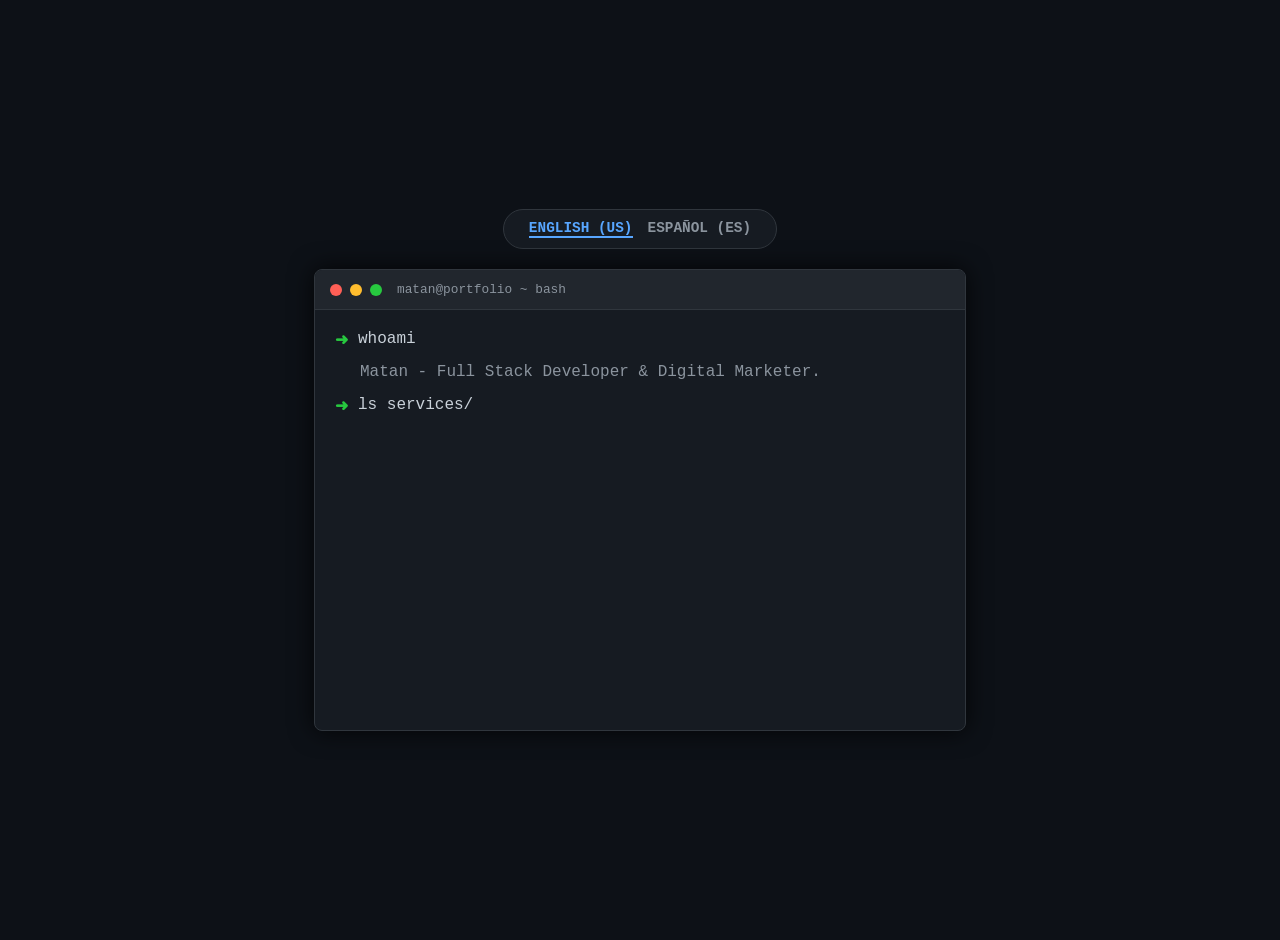
==== index.html @ 0ec5f14c "Update index.html" ====
<!DOCTYPE html>
<html lang="en">
<head>
    <meta charset="UTF-8">
    <meta name="viewport" content="width=device-width, initial-scale=1.0">
    <title>Matan | Dev & Marketing Portfolio</title>
    <style>
        :root {
            --bg: #0d1117;
            --term-bg: #161b22;
            --header: #21262d;
            --text: #c9d1d9;
            --green: #27c93f;
            --blue: #58a6ff;
            --border: #30363d;
        }

        body {
            background-color: var(--bg);
            color: var(--text);
            font-family: 'Courier New', Courier, monospace;
            display: flex;
            flex-direction: column;
            justify-content: center;
            align-items: center;
            min-height: 100vh;
            margin: 0;
            padding: 20px;
        }

        /* Lang Switcher */
        .lang-switcher {
            margin-bottom: 20px;
            display: flex;
            gap: 15px;
            background: var(--term-bg);
            padding: 10px 25px;
            border-radius: 30px;
            border: 1px solid var(--border);
        }
        .lang-btn {
            cursor: pointer;
            font-size: 0.9rem;
            font-weight: bold;
            color: #8b949e;
            transition: 0.2s;
        }
        .lang-btn:hover { color: var(--blue); }
        .lang-btn.active { color: var(--blue); border-bottom: 2px solid var(--blue); }

        /* Terminal Window */
        .terminal-window {
            background-color: var(--term-bg);
            width: 100%;
            max-width: 650px;
            border-radius: 8px;
            box-shadow: 0 0 25px rgba(0,0,0,0.8);
            border: 1px solid var(--border);
            overflow: hidden;
        }
        .terminal-header {
            background-color: var(--header);
            padding: 12px 15px;
            display: flex;
            align-items: center;
            border-bottom: 1px solid var(--border);
        }
        .buttons { display: flex; gap: 8px; }
        .btn { width: 12px; height: 12px; border-radius: 50%; }
        .red { background-color: #ff5f56; }
        .yellow { background-color: #ffbd2e; }
        .green { background-color: #27c93f; }
        .title { margin-left: 15px; color: #8b949e; font-size: 0.8rem; }
        
        .terminal-body { 
            padding: 20px; 
            height: 380px; 
            overflow-y: auto; 
            display: flex;
            flex-direction: column;
            text-align: left;
        }

        .line { 
            display: flex; 
            margin-bottom: 10px; 
            opacity: 0; 
            animation: fadeIn 0.3s forwards; 
        }
        
        .prompt { color: var(--green); font-weight: bold; margin-right: 10px; }
        .command { color: var(--text); }
        .output { color: #8b949e; padding-left: 25px; display: block; line-height: 1.6; }

        @keyframes fadeIn { to { opacity: 1; } }
        .cursor { display: inline-block; width: 8px; height: 16px; background-color: var(--text); animation: blink 1s infinite; vertical-align: middle; }
        @keyframes blink { 50% { opacity: 0; } }

        a { color: var(--blue); text-decoration: none; }
    </style>
</head>
<body>

    <div class="lang-switcher">
        <div class="lang-btn active" onclick="setLang('en')" id="btn-en">ENGLISH (US)</div>
        <div class="lang-btn" onclick="setLang('es')" id="btn-es">ESPAÑOL (ES)</div>
    </div>

    <div class="terminal-window">
        <div class="terminal-header">
            <div class="buttons"><div class="btn red"></div><div class="btn yellow"></div><div class="btn green"></div></div>
            <div id="term-title" class="title">matan@portfolio ~ bash</div>
        </div>
        <div class="terminal-body" id="console"></div>
    </div>

<script>
    const content = {
        en: {
            title: "matan@portfolio ~ bash",
            lines: [
                { t: "input", v: "whoami" },
                { t: "output", v: "Matan - Full Stack Developer & Digital Marketer." },
                { t: "input", v: "ls services/" },
                { t: "output", v: "1. Web_Development<br>2. SEO_&_Digital_Marketing" },
                { t: "input", v: "run marketing_tool" },
                { t: "output", v: "System: Redirecting to Growth Analyzer..." },
                { t: "redirect" }
            ]
        },
        es: {
            title: "matan@portafolio ~ bash",
            lines: [
                { t: "input", v: "quien_soy" },
                { t: "output", v: "Matan - Desarrollador Full Stack y Experto en Marketing." },
                { t: "input", v: "ls servicios/" },
                { t: "output", v: "1. Desarrollo_Web<br>2. SEO_y_Marketing_Digital" },
                { t: "input", v: "run marketing_tool" },
                { t: "output", v: "Sistema: Redirigiendo al Analizador de Crecimiento..." },
                { t: "redirect" }
            ]
        }
    };

    let currentLang = 'en';

    function setLang(lang) {
        currentLang = lang;
        document.querySelectorAll('.lang-btn').forEach(b => b.classList.remove('active'));
        document.getElementById('btn-' + lang).classList.add('active');
        document.getElementById('term-title').innerText = content[lang].title;
        renderTerminal();
    }

    function renderTerminal() {
        const consoleDiv = document.getElementById('console');
        consoleDiv.innerHTML = '';
        let i = 0;
        const langLines = content[currentLang].lines;

        function addNextLine() {
            if (i >= langLines.length) return;
            
            const lineData = langLines[i];
            const div = document.createElement('div');
            
            if (lineData.t === 'input') {
                div.className = 'line';
                div.innerHTML = `<span class="prompt">➜</span> <span class="command">${lineData.v}</span>`;
            } else if (lineData.t === 'output') {
                div.className = 'output line';
                div.innerHTML = lineData.v;
            } else if (lineData.t === 'redirect') {
                setTimeout(() => { window.location.href = 'marketing.html'; }, 1500);
                return;
            }
            
            consoleDiv.appendChild(div);
            i++;
            setTimeout(addNextLine, 600);
            consoleDiv.scrollTop = consoleDiv.scrollHeight;
        }
        addNextLine();
    }

    setLang('en');
</script>
</body>
</html>
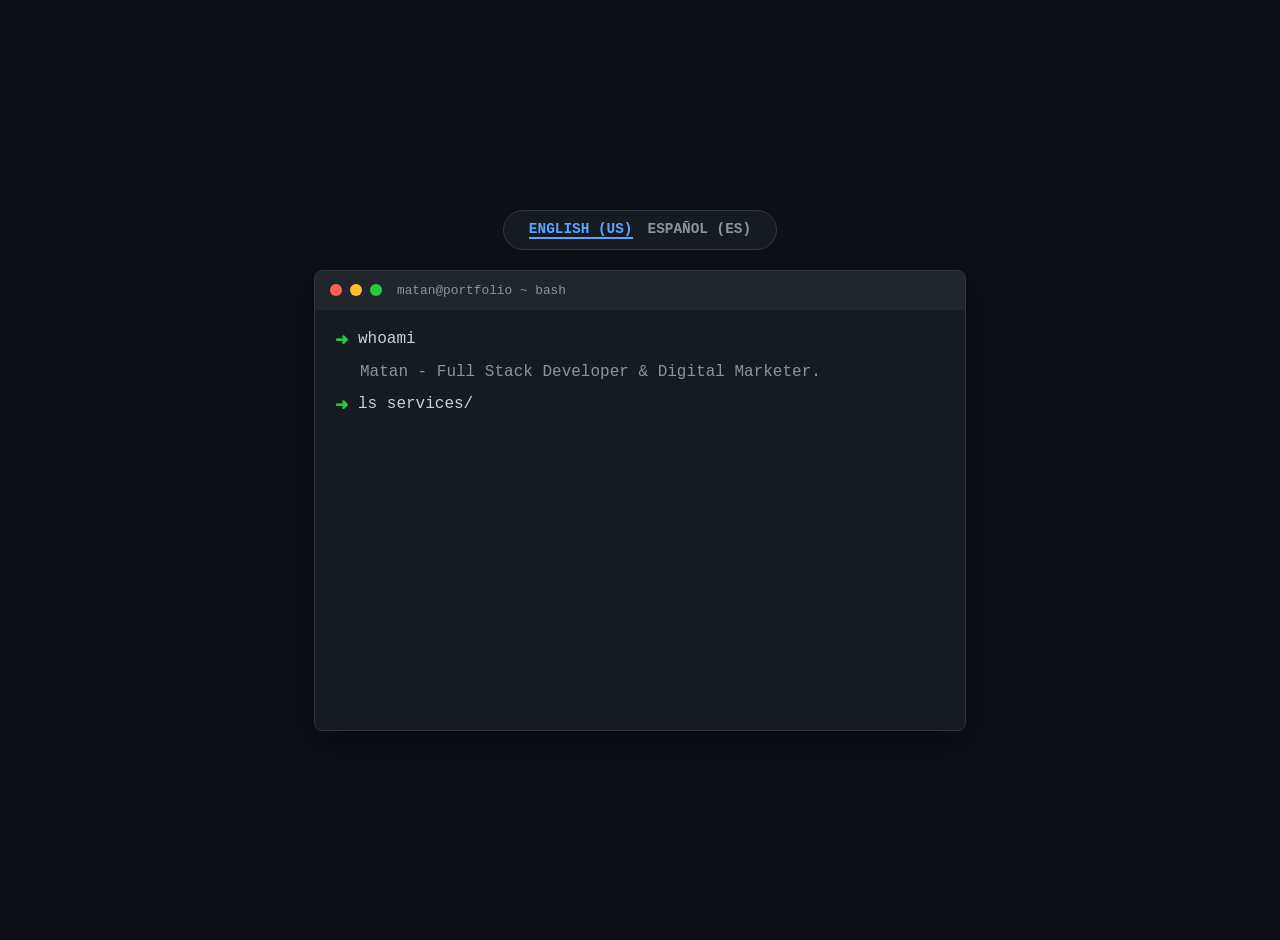
==== commit 9fbf988e: "Update title and streamline CSS styles in index.html" ====
--- a/index.html
+++ b/index.html
@@ -3,100 +3,50 @@
 <head>
     <meta charset="UTF-8">
     <meta name="viewport" content="width=device-width, initial-scale=1.0">
-    <title>Matan | Dev & Marketing Portfolio</title>
+    <title>Matan | Developer Portfolio</title>
     <style>
         :root {
-            --bg: #0d1117;
-            --term-bg: #161b22;
-            --header: #21262d;
-            --text: #c9d1d9;
-            --green: #27c93f;
-            --blue: #58a6ff;
-            --border: #30363d;
+            --bg: #0d1117; --term-bg: #161b22; --header: #21262d;
+            --text: #c9d1d9; --green: #27c93f; --blue: #58a6ff; --border: #30363d;
         }
-
         body {
-            background-color: var(--bg);
-            color: var(--text);
-            font-family: 'Courier New', Courier, monospace;
-            display: flex;
-            flex-direction: column;
-            justify-content: center;
-            align-items: center;
-            min-height: 100vh;
-            margin: 0;
-            padding: 20px;
+            background-color: var(--bg); color: var(--text);
+            font-family: 'Courier New', monospace;
+            display: flex; flex-direction: column; align-items: center;
+            justify-content: center; min-height: 100vh; margin: 0; padding: 20px;
         }
-
-        /* Lang Switcher */
         .lang-switcher {
-            margin-bottom: 20px;
-            display: flex;
-            gap: 15px;
-            background: var(--term-bg);
-            padding: 10px 25px;
-            border-radius: 30px;
-            border: 1px solid var(--border);
+            margin-bottom: 20px; display: flex; gap: 15px;
+            background: var(--term-bg); padding: 10px 25px;
+            border-radius: 30px; border: 1px solid var(--border);
         }
-        .lang-btn {
-            cursor: pointer;
-            font-size: 0.9rem;
-            font-weight: bold;
-            color: #8b949e;
-            transition: 0.2s;
-        }
+        .lang-btn { cursor: pointer; font-size: 0.9rem; font-weight: bold; color: #8b949e; transition: 0.2s; }
         .lang-btn:hover { color: var(--blue); }
         .lang-btn.active { color: var(--blue); border-bottom: 2px solid var(--blue); }
 
-        /* Terminal Window */
         .terminal-window {
-            background-color: var(--term-bg);
-            width: 100%;
-            max-width: 650px;
-            border-radius: 8px;
-            box-shadow: 0 0 25px rgba(0,0,0,0.8);
-            border: 1px solid var(--border);
-            overflow: hidden;
+            background: var(--term-bg); width: 100%; max-width: 650px;
+            border-radius: 8px; border: 1px solid var(--border); overflow: hidden;
+            box-shadow: 0 10px 30px rgba(0,0,0,0.5);
         }
-        .terminal-header {
-            background-color: var(--header);
-            padding: 12px 15px;
-            display: flex;
-            align-items: center;
-            border-bottom: 1px solid var(--border);
-        }
+        .terminal-header { background: var(--header); padding: 12px 15px; display: flex; align-items: center; }
         .buttons { display: flex; gap: 8px; }
         .btn { width: 12px; height: 12px; border-radius: 50%; }
-        .red { background-color: #ff5f56; }
-        .yellow { background-color: #ffbd2e; }
-        .green { background-color: #27c93f; }
-        .title { margin-left: 15px; color: #8b949e; font-size: 0.8rem; }
+        .terminal-body { padding: 20px; height: 380px; overflow-y: auto; text-align: left; }
         
-        .terminal-body { 
-            padding: 20px; 
-            height: 380px; 
-            overflow-y: auto; 
-            display: flex;
-            flex-direction: column;
-            text-align: left;
+        .line { display: flex; margin-bottom: 10px; opacity: 0; animation: fadeIn 0.3s forwards; }
+        .prompt { color: var(--green); font-weight: bold; margin-right: 10px; }
+        .output { color: #8b949e; padding-left: 25px; display: block; line-height: 1.6; }
+        
+        .marketing-link { 
+            color: #fff; background: #238636; padding: 2px 8px; 
+            border-radius: 4px; text-decoration: none; font-weight: bold;
         }
-
-        .line { 
-            display: flex; 
-            margin-bottom: 10px; 
-            opacity: 0; 
-            animation: fadeIn 0.3s forwards; 
-        }
-        
-        .prompt { color: var(--green); font-weight: bold; margin-right: 10px; }
-        .command { color: var(--text); }
-        .output { color: #8b949e; padding-left: 25px; display: block; line-height: 1.6; }
+        .marketing-link:hover { background: #2ea043; }
 
         @keyframes fadeIn { to { opacity: 1; } }
-        .cursor { display: inline-block; width: 8px; height: 16px; background-color: var(--text); animation: blink 1s infinite; vertical-align: middle; }
+        .cursor { display: inline-block; width: 8px; height: 16px; background: var(--text); animation: blink 1s infinite; vertical-align: middle; }
         @keyframes blink { 50% { opacity: 0; } }
-
-        a { color: var(--blue); text-decoration: none; }
     </style>
 </head>
 <body>
@@ -108,8 +58,12 @@
 
     <div class="terminal-window">
         <div class="terminal-header">
-            <div class="buttons"><div class="btn red"></div><div class="btn yellow"></div><div class="btn green"></div></div>
-            <div id="term-title" class="title">matan@portfolio ~ bash</div>
+            <div class="buttons">
+                <div class="btn" style="background:#ff5f56"></div>
+                <div class="btn" style="background:#ffbd2e"></div>
+                <div class="btn" style="background:#27c93f"></div>
+            </div>
+            <div id="term-title" style="margin-left:15px; color:#8b949e; font-size:0.8rem;">matan@portfolio ~ bash</div>
         </div>
         <div class="terminal-body" id="console"></div>
     </div>
@@ -124,8 +78,7 @@
                 { t: "input", v: "ls services/" },
                 { t: "output", v: "1. Web_Development<br>2. SEO_&_Digital_Marketing" },
                 { t: "input", v: "run marketing_tool" },
-                { t: "output", v: "System: Redirecting to Growth Analyzer..." },
-                { t: "redirect" }
+                { t: "output", v: "Found: Growth Analyzer v1.0<br>Click here to launch: <a href='marketing.html' class='marketing-link'>OPEN_MARKETING_CARD</a>" }
             ]
         },
         es: {
@@ -136,8 +89,7 @@
                 { t: "input", v: "ls servicios/" },
                 { t: "output", v: "1. Desarrollo_Web<br>2. SEO_y_Marketing_Digital" },
                 { t: "input", v: "run marketing_tool" },
-                { t: "output", v: "Sistema: Redirigiendo al Analizador de Crecimiento..." },
-                { t: "redirect" }
+                { t: "output", v: "Encontrado: Analizador de Crecimiento v1.0<br>Haga clic para abrir: <a href='marketing.html' class='marketing-link'>ABRIR_TARJETA_DE_MARKETING</a>" }
             ]
         }
     };
@@ -159,7 +111,13 @@
         const langLines = content[currentLang].lines;
 
         function addNextLine() {
-            if (i >= langLines.length) return;
+            if (i >= langLines.length) {
+                const final = document.createElement('div');
+                final.className = 'line';
+                final.innerHTML = `<span class="prompt">➜</span> <span class="cursor"></span>`;
+                consoleDiv.appendChild(final);
+                return;
+            }
             
             const lineData = langLines[i];
             const div = document.createElement('div');
@@ -167,12 +125,9 @@
             if (lineData.t === 'input') {
                 div.className = 'line';
                 div.innerHTML = `<span class="prompt">➜</span> <span class="command">${lineData.v}</span>`;
-            } else if (lineData.t === 'output') {
+            } else {
                 div.className = 'output line';
                 div.innerHTML = lineData.v;
-            } else if (lineData.t === 'redirect') {
-                setTimeout(() => { window.location.href = 'marketing.html'; }, 1500);
-                return;
             }
             
             consoleDiv.appendChild(div);
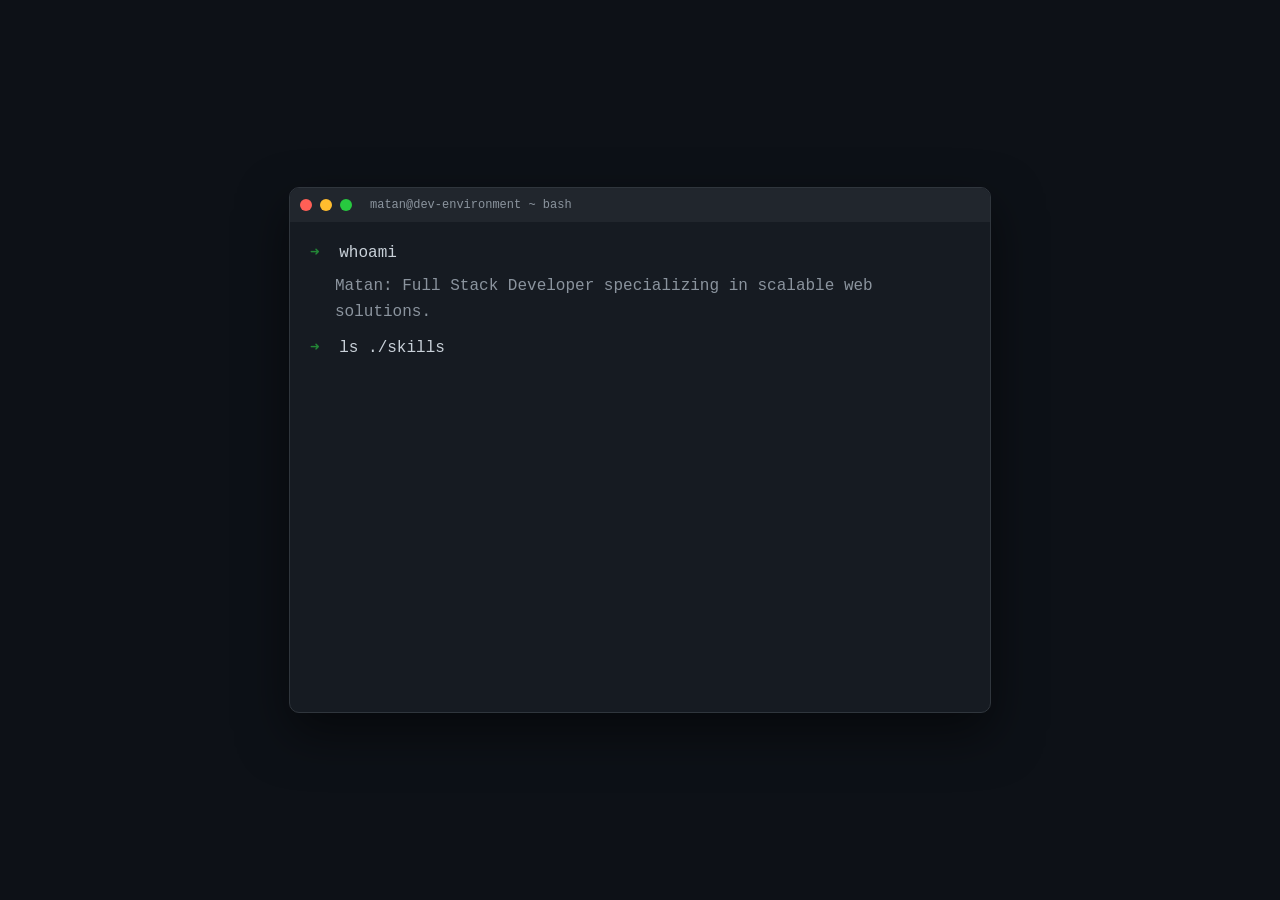
==== commit 316fe308: "Update title and restructure terminal layout" ====
--- a/index.html
+++ b/index.html
@@ -3,142 +3,74 @@
 <head>
     <meta charset="UTF-8">
     <meta name="viewport" content="width=device-width, initial-scale=1.0">
-    <title>Matan | Developer Portfolio</title>
+    <title>Matan | Terminal Portfolio</title>
     <style>
-        :root {
-            --bg: #0d1117; --term-bg: #161b22; --header: #21262d;
-            --text: #c9d1d9; --green: #27c93f; --blue: #58a6ff; --border: #30363d;
-        }
-        body {
-            background-color: var(--bg); color: var(--text);
-            font-family: 'Courier New', monospace;
-            display: flex; flex-direction: column; align-items: center;
-            justify-content: center; min-height: 100vh; margin: 0; padding: 20px;
-        }
-        .lang-switcher {
-            margin-bottom: 20px; display: flex; gap: 15px;
-            background: var(--term-bg); padding: 10px 25px;
-            border-radius: 30px; border: 1px solid var(--border);
-        }
-        .lang-btn { cursor: pointer; font-size: 0.9rem; font-weight: bold; color: #8b949e; transition: 0.2s; }
-        .lang-btn:hover { color: var(--blue); }
-        .lang-btn.active { color: var(--blue); border-bottom: 2px solid var(--blue); }
-
-        .terminal-window {
-            background: var(--term-bg); width: 100%; max-width: 650px;
-            border-radius: 8px; border: 1px solid var(--border); overflow: hidden;
-            box-shadow: 0 10px 30px rgba(0,0,0,0.5);
-        }
-        .terminal-header { background: var(--header); padding: 12px 15px; display: flex; align-items: center; }
-        .buttons { display: flex; gap: 8px; }
-        .btn { width: 12px; height: 12px; border-radius: 50%; }
-        .terminal-body { padding: 20px; height: 380px; overflow-y: auto; text-align: left; }
-        
-        .line { display: flex; margin-bottom: 10px; opacity: 0; animation: fadeIn 0.3s forwards; }
+        :root { --bg: #0d1117; --term: #161b22; --text: #c9d1d9; --green: #238636; --blue: #58a6ff; }
+        body { background: var(--bg); color: var(--text); font-family: 'Courier New', monospace; display: flex; justify-content: center; align-items: center; min-height: 100vh; margin: 0; }
+        .terminal { background: var(--term); width: 95%; max-width: 700px; border-radius: 10px; border: 1px solid #30363d; overflow: hidden; box-shadow: 0 20px 50px rgba(0,0,0,0.5); }
+        .header { background: #21262d; padding: 10px; display: flex; gap: 8px; align-items: center; }
+        .dot { width: 12px; height: 12px; border-radius: 50%; }
+        .body { padding: 20px; height: 450px; overflow-y: auto; scroll-behavior: smooth; }
+        .line { margin-bottom: 12px; opacity: 0; animation: fadeIn 0.3s forwards; }
         .prompt { color: var(--green); font-weight: bold; margin-right: 10px; }
-        .output { color: #8b949e; padding-left: 25px; display: block; line-height: 1.6; }
-        
-        .marketing-link { 
-            color: #fff; background: #238636; padding: 2px 8px; 
-            border-radius: 4px; text-decoration: none; font-weight: bold;
-        }
-        .marketing-link:hover { background: #2ea043; }
-
+        .output { color: #8b949e; padding-left: 25px; line-height: 1.6; }
+        a { color: var(--blue); text-decoration: none; }
+        .marketing-btn { background: var(--green); color: white; padding: 4px 10px; border-radius: 4px; font-weight: bold; text-decoration: none; }
         @keyframes fadeIn { to { opacity: 1; } }
-        .cursor { display: inline-block; width: 8px; height: 16px; background: var(--text); animation: blink 1s infinite; vertical-align: middle; }
+        .cursor { display: inline-block; width: 8px; height: 16px; background: #fff; animation: blink 1s infinite; vertical-align: middle; }
         @keyframes blink { 50% { opacity: 0; } }
     </style>
 </head>
 <body>
-
-    <div class="lang-switcher">
-        <div class="lang-btn active" onclick="setLang('en')" id="btn-en">ENGLISH (US)</div>
-        <div class="lang-btn" onclick="setLang('es')" id="btn-es">ESPAÑOL (ES)</div>
-    </div>
-
-    <div class="terminal-window">
-        <div class="terminal-header">
-            <div class="buttons">
-                <div class="btn" style="background:#ff5f56"></div>
-                <div class="btn" style="background:#ffbd2e"></div>
-                <div class="btn" style="background:#27c93f"></div>
-            </div>
-            <div id="term-title" style="margin-left:15px; color:#8b949e; font-size:0.8rem;">matan@portfolio ~ bash</div>
+    <div class="terminal">
+        <div class="header">
+            <div class="dot" style="background:#ff5f56"></div>
+            <div class="dot" style="background:#ffbd2e"></div>
+            <div class="dot" style="background:#27c93f"></div>
+            <span style="margin-left:10px; font-size:12px; color:#8b949e">matan@dev-environment ~ bash</span>
         </div>
-        <div class="terminal-body" id="console"></div>
+        <div class="body" id="console"></div>
     </div>
 
 <script>
-    const content = {
-        en: {
-            title: "matan@portfolio ~ bash",
-            lines: [
-                { t: "input", v: "whoami" },
-                { t: "output", v: "Matan - Full Stack Developer & Digital Marketer." },
-                { t: "input", v: "ls services/" },
-                { t: "output", v: "1. Web_Development<br>2. SEO_&_Digital_Marketing" },
-                { t: "input", v: "run marketing_tool" },
-                { t: "output", v: "Found: Growth Analyzer v1.0<br>Click here to launch: <a href='marketing.html' class='marketing-link'>OPEN_MARKETING_CARD</a>" }
-            ]
-        },
-        es: {
-            title: "matan@portafolio ~ bash",
-            lines: [
-                { t: "input", v: "quien_soy" },
-                { t: "output", v: "Matan - Desarrollador Full Stack y Experto en Marketing." },
-                { t: "input", v: "ls servicios/" },
-                { t: "output", v: "1. Desarrollo_Web<br>2. SEO_y_Marketing_Digital" },
-                { t: "input", v: "run marketing_tool" },
-                { t: "output", v: "Encontrado: Analizador de Crecimiento v1.0<br>Haga clic para abrir: <a href='marketing.html' class='marketing-link'>ABRIR_TARJETA_DE_MARKETING</a>" }
-            ]
+    const content = [
+        { t: "input", v: "whoami" },
+        { t: "output", v: "Matan: Full Stack Developer specializing in scalable web solutions." },
+        { t: "input", v: "ls ./skills" },
+        { t: "output", v: "• Frontend: React, JS(ES6), CSS3/HTML5<br>• Backend: Node.js, Python, PostgreSQL<br>• Tools: Git, Docker, Linux Shell" },
+        { t: "input", v: "ls ./projects" },
+        { t: "output", v: "📂 <a href='#'>Terminal-OS</a> - Personal portfolio (This)<br>📂 <a href='#'>Marketing-Hub</a> - Business Dashboard<br>📂 <a href='#'>E-com-Engine</a> - High-traffic backend" },
+        { t: "input", v: "socials --list" },
+        { t: "output", v: "GitHub: <a href='https://github.com/matan230595'>@matan230595</a><br>LinkedIn: <a href='#'>/in/matan</a><br>Email: matan230595@gmail.com" },
+        { t: "input", v: "sudo run marketing_mode" },
+        { t: "output", v: "Switching to Business Perspective...<br><br><a href='marketing.html' class='marketing-btn'>LAUNCH MARKETING CARD</a>" },
+        { t: "final" }
+    ];
+
+    let i = 0;
+    const consoleDiv = document.getElementById('console');
+
+    function type() {
+        if (i >= content.length) return;
+        const line = content[i];
+        const div = document.createElement('div');
+        div.className = 'line';
+        
+        if (line.t === "input") {
+            div.innerHTML = `<span class="prompt">➜</span> <span>${line.v}</span>`;
+        } else if (line.t === "output") {
+            div.className = "output line";
+            div.innerHTML = line.v;
+        } else if (line.t === "final") {
+            div.innerHTML = `<span class="prompt">➜</span> <span class="cursor"></span>`;
         }
-    };
 
-    let currentLang = 'en';
-
-    function setLang(lang) {
-        currentLang = lang;
-        document.querySelectorAll('.lang-btn').forEach(b => b.classList.remove('active'));
-        document.getElementById('btn-' + lang).classList.add('active');
-        document.getElementById('term-title').innerText = content[lang].title;
-        renderTerminal();
+        consoleDiv.appendChild(div);
+        i++;
+        setTimeout(type, 600);
+        consoleDiv.scrollTop = consoleDiv.scrollHeight;
     }
-
-    function renderTerminal() {
-        const consoleDiv = document.getElementById('console');
-        consoleDiv.innerHTML = '';
-        let i = 0;
-        const langLines = content[currentLang].lines;
-
-        function addNextLine() {
-            if (i >= langLines.length) {
-                const final = document.createElement('div');
-                final.className = 'line';
-                final.innerHTML = `<span class="prompt">➜</span> <span class="cursor"></span>`;
-                consoleDiv.appendChild(final);
-                return;
-            }
-            
-            const lineData = langLines[i];
-            const div = document.createElement('div');
-            
-            if (lineData.t === 'input') {
-                div.className = 'line';
-                div.innerHTML = `<span class="prompt">➜</span> <span class="command">${lineData.v}</span>`;
-            } else {
-                div.className = 'output line';
-                div.innerHTML = lineData.v;
-            }
-            
-            consoleDiv.appendChild(div);
-            i++;
-            setTimeout(addNextLine, 600);
-            consoleDiv.scrollTop = consoleDiv.scrollHeight;
-        }
-        addNextLine();
-    }
-
-    setLang('en');
+    type();
 </script>
 </body>
 </html>
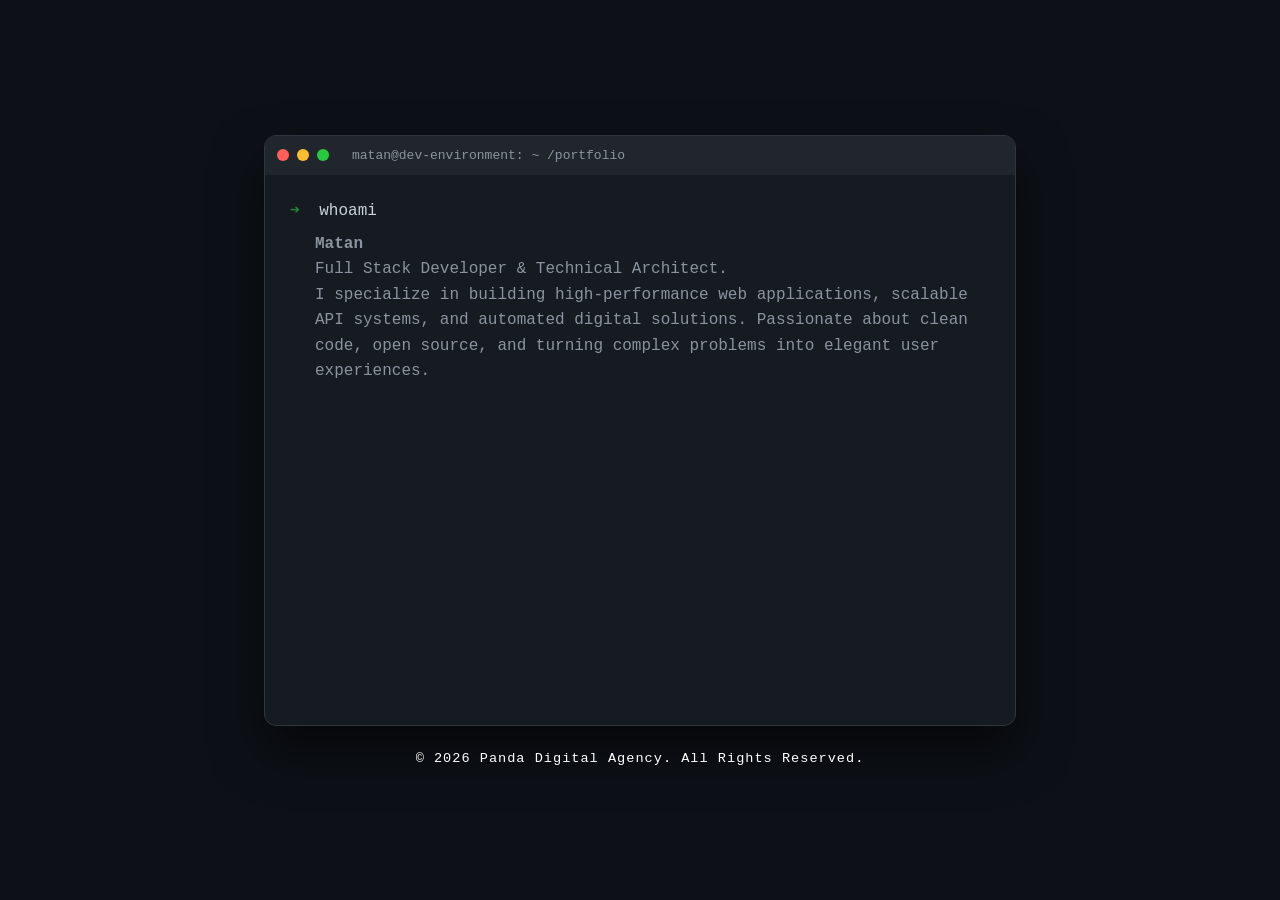
==== commit 0eed00a1: "Update title and styles in index.html" ====
--- a/index.html
+++ b/index.html
@@ -3,19 +3,64 @@
 <head>
     <meta charset="UTF-8">
     <meta name="viewport" content="width=device-width, initial-scale=1.0">
-    <title>Matan | Terminal Portfolio</title>
+    <title>Matan | Software Solutions</title>
     <style>
         :root { --bg: #0d1117; --term: #161b22; --text: #c9d1d9; --green: #238636; --blue: #58a6ff; }
-        body { background: var(--bg); color: var(--text); font-family: 'Courier New', monospace; display: flex; justify-content: center; align-items: center; min-height: 100vh; margin: 0; }
-        .terminal { background: var(--term); width: 95%; max-width: 700px; border-radius: 10px; border: 1px solid #30363d; overflow: hidden; box-shadow: 0 20px 50px rgba(0,0,0,0.5); }
-        .header { background: #21262d; padding: 10px; display: flex; gap: 8px; align-items: center; }
+        body { 
+            background: var(--bg); 
+            color: var(--text); 
+            font-family: 'Courier New', monospace; 
+            display: flex; 
+            flex-direction: column;
+            justify-content: center; 
+            align-items: center; 
+            min-height: 100vh; 
+            margin: 0; 
+            padding: 20px; 
+            box-sizing: border-box; 
+        }
+        .terminal { 
+            background: var(--term); 
+            width: 100%; 
+            max-width: 750px; 
+            border-radius: 12px; 
+            border: 1px solid #30363d; 
+            overflow: hidden; 
+            box-shadow: 0 25px 50px rgba(0,0,0,0.6); 
+        }
+        .header { background: #21262d; padding: 12px; display: flex; gap: 8px; align-items: center; }
         .dot { width: 12px; height: 12px; border-radius: 50%; }
-        .body { padding: 20px; height: 450px; overflow-y: auto; scroll-behavior: smooth; }
+        .body { padding: 25px; height: 500px; overflow-y: auto; scroll-behavior: smooth; }
         .line { margin-bottom: 12px; opacity: 0; animation: fadeIn 0.3s forwards; }
         .prompt { color: var(--green); font-weight: bold; margin-right: 10px; }
-        .output { color: #8b949e; padding-left: 25px; line-height: 1.6; }
-        a { color: var(--blue); text-decoration: none; }
-        .marketing-btn { background: var(--green); color: white; padding: 4px 10px; border-radius: 4px; font-weight: bold; text-decoration: none; }
+        .output { color: #8b949e; padding-left: 25px; line-height: 1.6; display: block; }
+        a { color: var(--blue); text-decoration: none; border-bottom: 1px dashed var(--blue); }
+        a:hover { border-bottom-style: solid; }
+        
+        .nav-btn { 
+            display: inline-block;
+            margin-top: 10px;
+            margin-right: 10px;
+            background: var(--green); 
+            color: white !important; 
+            padding: 6px 15px; 
+            border-radius: 4px; 
+            font-weight: bold; 
+            text-decoration: none !important;
+            border: none !important;
+        }
+        .nav-btn.blue { background: #0070f3; }
+        .nav-btn:hover { filter: brightness(1.1); transform: scale(1.02); }
+
+        .copyright { 
+            margin-top: 25px; 
+            font-size: 0.85rem; 
+            color: #ffffff; /* לבן בוהק כפי שביקשת */
+            text-align: center;
+            letter-spacing: 1px;
+            font-weight: 500;
+        }
+
         @keyframes fadeIn { to { opacity: 1; } }
         .cursor { display: inline-block; width: 8px; height: 16px; background: #fff; animation: blink 1s infinite; vertical-align: middle; }
         @keyframes blink { 50% { opacity: 0; } }
@@ -27,23 +72,25 @@
             <div class="dot" style="background:#ff5f56"></div>
             <div class="dot" style="background:#ffbd2e"></div>
             <div class="dot" style="background:#27c93f"></div>
-            <span style="margin-left:10px; font-size:12px; color:#8b949e">matan@dev-environment ~ bash</span>
+            <span style="margin-left:15px; font-size:13px; color:#8b949e">matan@dev-environment: ~ /portfolio</span>
         </div>
         <div class="body" id="console"></div>
+    </div>
+
+    <div class="copyright">
+        © 2026 Panda Digital Agency. All Rights Reserved.
     </div>
 
 <script>
     const content = [
         { t: "input", v: "whoami" },
-        { t: "output", v: "Matan: Full Stack Developer specializing in scalable web solutions." },
-        { t: "input", v: "ls ./skills" },
-        { t: "output", v: "• Frontend: React, JS(ES6), CSS3/HTML5<br>• Backend: Node.js, Python, PostgreSQL<br>• Tools: Git, Docker, Linux Shell" },
-        { t: "input", v: "ls ./projects" },
-        { t: "output", v: "📂 <a href='#'>Terminal-OS</a> - Personal portfolio (This)<br>📂 <a href='#'>Marketing-Hub</a> - Business Dashboard<br>📂 <a href='#'>E-com-Engine</a> - High-traffic backend" },
-        { t: "input", v: "socials --list" },
-        { t: "output", v: "GitHub: <a href='https://github.com/matan230595'>@matan230595</a><br>LinkedIn: <a href='#'>/in/matan</a><br>Email: matan230595@gmail.com" },
-        { t: "input", v: "sudo run marketing_mode" },
-        { t: "output", v: "Switching to Business Perspective...<br><br><a href='marketing.html' class='marketing-btn'>LAUNCH MARKETING CARD</a>" },
+        { t: "output", v: "<b>Matan</b><br>Full Stack Developer & Technical Architect.<br>I specialize in building high-performance web applications, scalable API systems, and automated digital solutions. Passionate about clean code, open source, and turning complex problems into elegant user experiences." },
+        { t: "input", v: "ls ./tech-stack" },
+        { t: "output", v: "• <b>Frontend:</b> React.js, Next.js, TypeScript, Tailwind CSS<br>• <b>Backend:</b> Node.js, Express, Python (Django/FastAPI)<br>• <b>Infrastructure:</b> AWS, Docker, Git, CI/CD" },
+        { t: "input", v: "run portfolio" },
+        { t: "output", v: "Accessing projects database... Found active portfolio:<br><br><a href='#' class='nav-btn blue'>GOTO: MY_PORTFOLIO</a>" },
+        { t: "input", v: "run marketing_mode" },
+        { t: "output", v: "Switching identity... System found 1 related business card:<br><br><a href='marketing.html' class='nav-btn'>GOTO: MARKETING_&_SEO_CARD</a>" },
         { t: "final" }
     ];
 
@@ -55,22 +102,15 @@
         const line = content[i];
         const div = document.createElement('div');
         div.className = 'line';
-        
-        if (line.t === "input") {
-            div.innerHTML = `<span class="prompt">➜</span> <span>${line.v}</span>`;
-        } else if (line.t === "output") {
-            div.className = "output line";
-            div.innerHTML = line.v;
-        } else if (line.t === "final") {
-            div.innerHTML = `<span class="prompt">➜</span> <span class="cursor"></span>`;
-        }
-
+        if (line.t === "input") div.innerHTML = `<span class="prompt">➜</span> <span>${line.v}</span>`;
+        else if (line.t === "output") { div.className = "output line"; div.innerHTML = line.v; }
+        else if (line.t === "final") div.innerHTML = `<span class="prompt">➜</span> <span class="cursor"></span>`;
         consoleDiv.appendChild(div);
         i++;
-        setTimeout(type, 600);
+        setTimeout(type, 700);
         consoleDiv.scrollTop = consoleDiv.scrollHeight;
     }
-    type();
+    setTimeout(type, 500);
 </script>
 </body>
 </html>
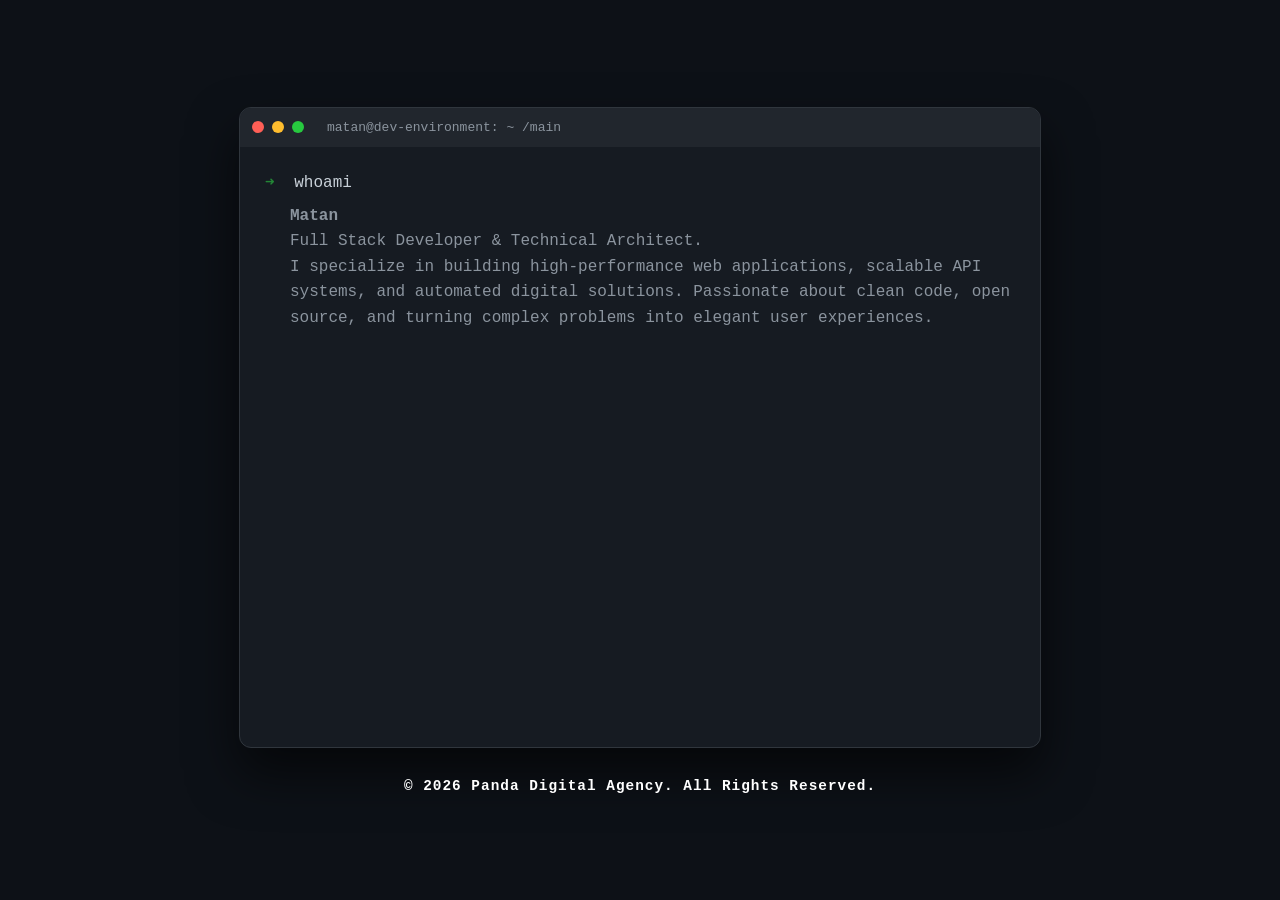
==== commit a676af1e: "Update title and styles in index.html" ====
--- a/index.html
+++ b/index.html
@@ -3,62 +3,83 @@
 <head>
     <meta charset="UTF-8">
     <meta name="viewport" content="width=device-width, initial-scale=1.0">
-    <title>Matan | Software Solutions</title>
+    <title>Matan | Developer Environment</title>
     <style>
-        :root { --bg: #0d1117; --term: #161b22; --text: #c9d1d9; --green: #238636; --blue: #58a6ff; }
+        :root { 
+            --bg: #0d1117; 
+            --term: #161b22; 
+            --text: #c9d1d9; 
+            --green: #238636; 
+            --blue: #58a6ff; 
+        }
         body { 
             background: var(--bg); 
             color: var(--text); 
             font-family: 'Courier New', monospace; 
             display: flex; 
-            flex-direction: column;
+            flex-direction: column; 
             justify-content: center; 
             align-items: center; 
             min-height: 100vh; 
             margin: 0; 
             padding: 20px; 
-            box-sizing: border-box; 
+            box-sizing: border-box;
         }
         .terminal { 
             background: var(--term); 
             width: 100%; 
-            max-width: 750px; 
+            max-width: 800px; 
             border-radius: 12px; 
             border: 1px solid #30363d; 
             overflow: hidden; 
             box-shadow: 0 25px 50px rgba(0,0,0,0.6); 
         }
-        .header { background: #21262d; padding: 12px; display: flex; gap: 8px; align-items: center; }
+        .header { 
+            background: #21262d; 
+            padding: 12px; 
+            display: flex; 
+            gap: 8px; 
+            align-items: center; 
+        }
         .dot { width: 12px; height: 12px; border-radius: 50%; }
-        .body { padding: 25px; height: 500px; overflow-y: auto; scroll-behavior: smooth; }
+        .body { 
+            padding: 25px; 
+            height: 550px; 
+            overflow-y: auto; 
+            scroll-behavior: smooth;
+        }
         .line { margin-bottom: 12px; opacity: 0; animation: fadeIn 0.3s forwards; }
         .prompt { color: var(--green); font-weight: bold; margin-right: 10px; }
         .output { color: #8b949e; padding-left: 25px; line-height: 1.6; display: block; }
+        
         a { color: var(--blue); text-decoration: none; border-bottom: 1px dashed var(--blue); }
         a:hover { border-bottom-style: solid; }
-        
-        .nav-btn { 
-            display: inline-block;
-            margin-top: 10px;
-            margin-right: 10px;
+
+        .btn { 
+            display: inline-block; 
+            margin-top: 10px; 
+            margin-right: 10px; 
             background: var(--green); 
             color: white !important; 
-            padding: 6px 15px; 
-            border-radius: 4px; 
+            padding: 8px 16px; 
+            border-radius: 6px; 
             font-weight: bold; 
             text-decoration: none !important;
-            border: none !important;
+            border: none;
+            cursor: pointer;
+            transition: 0.2s;
         }
-        .nav-btn.blue { background: #0070f3; }
-        .nav-btn:hover { filter: brightness(1.1); transform: scale(1.02); }
+        .btn:hover { filter: brightness(1.2); transform: translateY(-2px); }
+        .btn-blue { background: #0070f3; }
+        .btn-purple { background: #6366f1; }
 
         .copyright { 
-            margin-top: 25px; 
-            font-size: 0.85rem; 
-            color: #ffffff; /* לבן בוהק כפי שביקשת */
-            text-align: center;
+            margin-top: 30px; 
+            font-size: 0.9rem; 
+            color: #ffffff; 
+            text-align: center; 
+            font-weight: bold;
             letter-spacing: 1px;
-            font-weight: 500;
         }
 
         @keyframes fadeIn { to { opacity: 1; } }
@@ -67,12 +88,13 @@
     </style>
 </head>
 <body>
+
     <div class="terminal">
         <div class="header">
             <div class="dot" style="background:#ff5f56"></div>
             <div class="dot" style="background:#ffbd2e"></div>
             <div class="dot" style="background:#27c93f"></div>
-            <span style="margin-left:15px; font-size:13px; color:#8b949e">matan@dev-environment: ~ /portfolio</span>
+            <span style="margin-left:15px; font-size:13px; color:#8b949e">matan@dev-environment: ~ /main</span>
         </div>
         <div class="body" id="console"></div>
     </div>
@@ -85,12 +107,16 @@
     const content = [
         { t: "input", v: "whoami" },
         { t: "output", v: "<b>Matan</b><br>Full Stack Developer & Technical Architect.<br>I specialize in building high-performance web applications, scalable API systems, and automated digital solutions. Passionate about clean code, open source, and turning complex problems into elegant user experiences." },
-        { t: "input", v: "ls ./tech-stack" },
-        { t: "output", v: "• <b>Frontend:</b> React.js, Next.js, TypeScript, Tailwind CSS<br>• <b>Backend:</b> Node.js, Express, Python (Django/FastAPI)<br>• <b>Infrastructure:</b> AWS, Docker, Git, CI/CD" },
+        { t: "input", v: "contact --list" },
+        { t: "output", v: "• Email: <a href='mailto:matan230595@gmail.com'>matan230595@gmail.com</a><br>• GitHub: <a href='https://github.com/matan230595' target='_blank'>@matan230595</a><br>• LinkedIn: <a href='#' target='_blank'>Matan Profile</a>" },
+        { t: "input", v: "call --direct" },
+        { t: "output", v: "Establishing secure voice line...<br><a href='tel:+972500000000' class='btn btn-blue'>MAKE A CALL NOW</a>" },
+        { t: "input", v: "whatsapp --send" },
+        { t: "output", v: "Redirecting to WhatsApp API...<br><a href='https://wa.me/972500000000' class='btn'>SEND A MESSAGE</a>" },
         { t: "input", v: "run portfolio" },
-        { t: "output", v: "Accessing projects database... Found active portfolio:<br><br><a href='#' class='nav-btn blue'>GOTO: MY_PORTFOLIO</a>" },
-        { t: "input", v: "run marketing_mode" },
-        { t: "output", v: "Switching identity... System found 1 related business card:<br><br><a href='marketing.html' class='nav-btn'>GOTO: MARKETING_&_SEO_CARD</a>" },
+        { t: "output", v: "Fetching developer projects...<br><a href='#' class='btn btn-blue'>OPEN PORTFOLIO</a>" },
+        { t: "input", v: "run marketing_tool" },
+        { t: "output", v: "Switching to Marketing Identity...<br><a href='marketing.html' class='btn btn-purple'>GOTO: MARKETING BUSINESS CARD</a>" },
         { t: "final" }
     ];
 
@@ -102,9 +128,16 @@
         const line = content[i];
         const div = document.createElement('div');
         div.className = 'line';
-        if (line.t === "input") div.innerHTML = `<span class="prompt">➜</span> <span>${line.v}</span>`;
-        else if (line.t === "output") { div.className = "output line"; div.innerHTML = line.v; }
-        else if (line.t === "final") div.innerHTML = `<span class="prompt">➜</span> <span class="cursor"></span>`;
+        
+        if (line.t === "input") {
+            div.innerHTML = `<span class="prompt">➜</span> <span>${line.v}</span>`;
+        } else if (line.t === "output") {
+            div.className = "output line";
+            div.innerHTML = line.v;
+        } else if (line.t === "final") {
+            div.innerHTML = `<span class="prompt">➜</span> <span class="cursor"></span>`;
+        }
+
         consoleDiv.appendChild(div);
         i++;
         setTimeout(type, 700);
@@ -112,5 +145,6 @@
     }
     setTimeout(type, 500);
 </script>
+
 </body>
 </html>
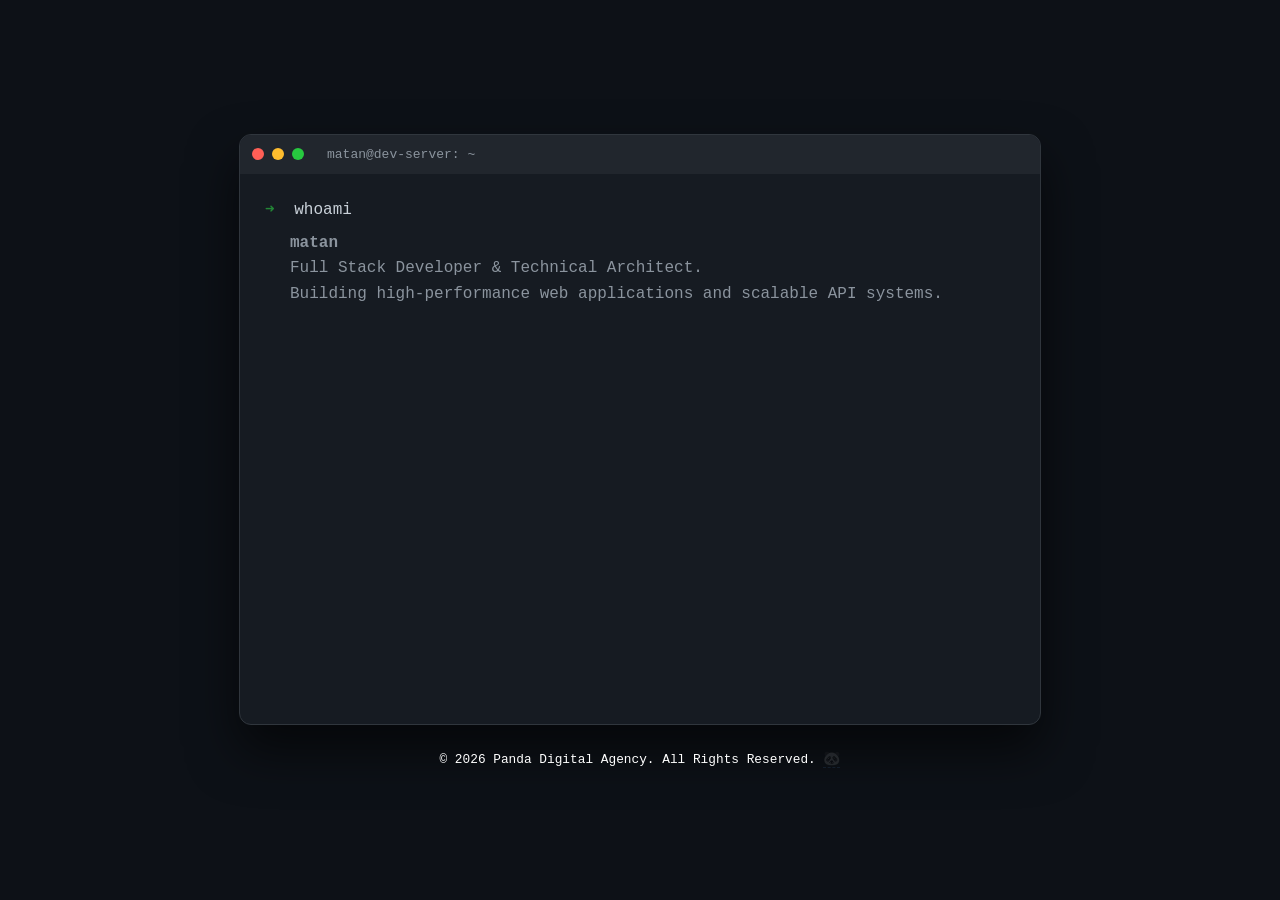
==== commit 417b6b98: "Add files via upload" ====
--- a/index.html
+++ b/index.html
@@ -1,150 +1,88 @@
-<!DOCTYPE html>
-<html lang="en">
-<head>
-    <meta charset="UTF-8">
-    <meta name="viewport" content="width=device-width, initial-scale=1.0">
-    <title>Matan | Developer Environment</title>
-    <style>
-        :root { 
-            --bg: #0d1117; 
-            --term: #161b22; 
-            --text: #c9d1d9; 
-            --green: #238636; 
-            --blue: #58a6ff; 
-        }
-        body { 
-            background: var(--bg); 
-            color: var(--text); 
-            font-family: 'Courier New', monospace; 
-            display: flex; 
-            flex-direction: column; 
-            justify-content: center; 
-            align-items: center; 
-            min-height: 100vh; 
-            margin: 0; 
-            padding: 20px; 
-            box-sizing: border-box;
-        }
-        .terminal { 
-            background: var(--term); 
-            width: 100%; 
-            max-width: 800px; 
-            border-radius: 12px; 
-            border: 1px solid #30363d; 
-            overflow: hidden; 
-            box-shadow: 0 25px 50px rgba(0,0,0,0.6); 
-        }
-        .header { 
-            background: #21262d; 
-            padding: 12px; 
-            display: flex; 
-            gap: 8px; 
-            align-items: center; 
-        }
-        .dot { width: 12px; height: 12px; border-radius: 50%; }
-        .body { 
-            padding: 25px; 
-            height: 550px; 
-            overflow-y: auto; 
-            scroll-behavior: smooth;
-        }
-        .line { margin-bottom: 12px; opacity: 0; animation: fadeIn 0.3s forwards; }
-        .prompt { color: var(--green); font-weight: bold; margin-right: 10px; }
-        .output { color: #8b949e; padding-left: 25px; line-height: 1.6; display: block; }
-        
-        a { color: var(--blue); text-decoration: none; border-bottom: 1px dashed var(--blue); }
-        a:hover { border-bottom-style: solid; }
-
-        .btn { 
-            display: inline-block; 
-            margin-top: 10px; 
-            margin-right: 10px; 
-            background: var(--green); 
-            color: white !important; 
-            padding: 8px 16px; 
-            border-radius: 6px; 
-            font-weight: bold; 
-            text-decoration: none !important;
-            border: none;
-            cursor: pointer;
-            transition: 0.2s;
-        }
-        .btn:hover { filter: brightness(1.2); transform: translateY(-2px); }
-        .btn-blue { background: #0070f3; }
-        .btn-purple { background: #6366f1; }
-
-        .copyright { 
-            margin-top: 30px; 
-            font-size: 0.9rem; 
-            color: #ffffff; 
-            text-align: center; 
-            font-weight: bold;
-            letter-spacing: 1px;
-        }
-
-        @keyframes fadeIn { to { opacity: 1; } }
-        .cursor { display: inline-block; width: 8px; height: 16px; background: #fff; animation: blink 1s infinite; vertical-align: middle; }
-        @keyframes blink { 50% { opacity: 0; } }
-    </style>
-</head>
-<body>
-
-    <div class="terminal">
-        <div class="header">
-            <div class="dot" style="background:#ff5f56"></div>
-            <div class="dot" style="background:#ffbd2e"></div>
-            <div class="dot" style="background:#27c93f"></div>
-            <span style="margin-left:15px; font-size:13px; color:#8b949e">matan@dev-environment: ~ /main</span>
-        </div>
-        <div class="body" id="console"></div>
-    </div>
-
-    <div class="copyright">
-        © 2026 Panda Digital Agency. All Rights Reserved.
-    </div>
-
-<script>
-    const content = [
-        { t: "input", v: "whoami" },
-        { t: "output", v: "<b>Matan</b><br>Full Stack Developer & Technical Architect.<br>I specialize in building high-performance web applications, scalable API systems, and automated digital solutions. Passionate about clean code, open source, and turning complex problems into elegant user experiences." },
-        { t: "input", v: "contact --list" },
-        { t: "output", v: "• Email: <a href='mailto:matan230595@gmail.com'>matan230595@gmail.com</a><br>• GitHub: <a href='https://github.com/matan230595' target='_blank'>@matan230595</a><br>• LinkedIn: <a href='#' target='_blank'>Matan Profile</a>" },
-        { t: "input", v: "call --direct" },
-        { t: "output", v: "Establishing secure voice line...<br><a href='tel:+972500000000' class='btn btn-blue'>MAKE A CALL NOW</a>" },
-        { t: "input", v: "whatsapp --send" },
-        { t: "output", v: "Redirecting to WhatsApp API...<br><a href='https://wa.me/972500000000' class='btn'>SEND A MESSAGE</a>" },
-        { t: "input", v: "run portfolio" },
-        { t: "output", v: "Fetching developer projects...<br><a href='#' class='btn btn-blue'>OPEN PORTFOLIO</a>" },
-        { t: "input", v: "run marketing_tool" },
-        { t: "output", v: "Switching to Marketing Identity...<br><a href='marketing.html' class='btn btn-purple'>GOTO: MARKETING BUSINESS CARD</a>" },
-        { t: "final" }
-    ];
-
-    let i = 0;
-    const consoleDiv = document.getElementById('console');
-
-    function type() {
-        if (i >= content.length) return;
-        const line = content[i];
-        const div = document.createElement('div');
-        div.className = 'line';
-        
-        if (line.t === "input") {
-            div.innerHTML = `<span class="prompt">➜</span> <span>${line.v}</span>`;
-        } else if (line.t === "output") {
-            div.className = "output line";
-            div.innerHTML = line.v;
-        } else if (line.t === "final") {
-            div.innerHTML = `<span class="prompt">➜</span> <span class="cursor"></span>`;
-        }
-
-        consoleDiv.appendChild(div);
-        i++;
-        setTimeout(type, 700);
-        consoleDiv.scrollTop = consoleDiv.scrollHeight;
-    }
-    setTimeout(type, 500);
-</script>
-
-</body>
-</html>
+<!DOCTYPE html>
+<html lang="en">
+<head>
+    <meta charset="UTF-8">
+    <meta name="viewport" content="width=device-width, initial-scale=1.0">
+    <title>Matan | Developer Environment</title>
+    <script src="config.js"></script>
+    <style>
+        :root { --bg: #0d1117; --term: #161b22; --text: #c9d1d9; --green: #238636; --blue: #58a6ff; }
+        body { background: var(--bg); color: var(--text); font-family: 'Courier New', monospace; display: flex; flex-direction: column; justify-content: center; align-items: center; min-height: 100vh; margin: 0; padding: 20px; box-sizing: border-box; }
+        .terminal { background: var(--term); width: 100%; max-width: 800px; border-radius: 12px; border: 1px solid #30363d; overflow: hidden; box-shadow: 0 25px 50px rgba(0,0,0,0.6); }
+        .header { background: #21262d; padding: 12px; display: flex; gap: 8px; align-items: center; }
+        .dot { width: 12px; height: 12px; border-radius: 50%; }
+        .body { padding: 25px; height: 500px; overflow-y: auto; scroll-behavior: smooth; }
+        .line { margin-bottom: 12px; opacity: 0; animation: fadeIn 0.3s forwards; }
+        .prompt { color: var(--green); font-weight: bold; margin-right: 10px; }
+        .output { color: #8b949e; padding-left: 25px; line-height: 1.6; display: block; }
+        a { color: var(--blue); text-decoration: none; border-bottom: 1px dashed var(--blue); }
+        .btn { display: inline-block; margin-top: 10px; margin-right: 10px; background: var(--green); color: white !important; padding: 6px 12px; border-radius: 4px; font-weight: bold; text-decoration: none !important; border:none; }
+        .copyright { margin-top: 25px; font-size: 0.8rem; color: #fff; text-align: center; }
+        @keyframes fadeIn { to { opacity: 1; } }
+        .cursor { display: inline-block; width: 8px; height: 16px; background: #fff; animation: blink 1s infinite; vertical-align: middle; }
+        @keyframes blink { 50% { opacity: 0; } }
+    </style>
+</head>
+<body>
+    <div class="terminal">
+        <div class="header">
+            <div class="dot" style="background:#ff5f56"></div>
+            <div class="dot" style="background:#ffbd2e"></div>
+            <div class="dot" style="background:#27c93f"></div>
+            <span style="margin-left:15px; font-size:13px; color:#8b949e">matan@dev-server: ~</span>
+        </div>
+        <div class="body" id="console"></div>
+    </div>
+    
+    <div class="copyright">
+        © 2026 Panda Digital Agency. All Rights Reserved. 
+        <a href="admin.html" style="text-decoration:none; opacity:0.1; font-size:14px;">🐼</a>
+    </div>
+
+<script>
+    const DB = window.SITE_DATA || { terminal: { user: 'guest', bio: 'Config Error', contact: {}, commands: [] } };
+
+    let commandsList = [
+        { t: "input", v: "whoami" },
+        { t: "output", v: `<b>${DB.terminal.user}</b><br>${DB.terminal.bio}` },
+        { t: "input", v: "ls ./skills" },
+        { t: "output", v: DB.terminal.skills },
+        { t: "input", v: "contact --info" },
+        { t: "output", v: `GitHub: <a href='${DB.contact.github}' target='_blank'>Profile</a><br>Email: ${DB.contact.email}` },
+        { t: "input", v: "connect --now" },
+        { t: "output", v: `<a href='tel:${DB.contact.phone}' class='btn' style='background:#0070f3'>CALL</a> <a href='https://wa.me/${DB.contact.whatsapp}' class='btn'>WHATSAPP</a>` }
+    ];
+
+    if (DB.terminal.commands && DB.terminal.commands.length > 0) {
+        DB.terminal.commands.forEach(cmd => {
+            commandsList.push({ t: "input", v: `run ${cmd.trigger}` });
+            commandsList.push({ t: "output", v: `${cmd.output}<br><a href='${cmd.url}' target='_blank' class='btn' style='background:#6366f1'>${cmd.btn}</a>` });
+        });
+    }
+
+    commandsList.push({ t: "input", v: "run marketing_os" });
+    commandsList.push({ t: "output", v: "Switching to Marketing Mode...<br><a href='marketing.html' class='btn' style='background:#f59e0b'>OPEN OS</a>" });
+    commandsList.push({ t: "final" });
+
+    let i = 0;
+    const div = document.getElementById('console');
+
+    function type() {
+        if (i >= commandsList.length) return;
+        const line = commandsList[i];
+        const l = document.createElement('div');
+        l.className = 'line';
+        
+        if (line.t === "input") l.innerHTML = `<span class="prompt">➜</span> <span>${line.v}</span>`;
+        else if (line.t === "output") { l.className = "output line"; l.innerHTML = line.v; }
+        else if (line.t === "final") l.innerHTML = `<span class="prompt">➜</span> <span class="cursor"></span>`;
+
+        div.appendChild(l);
+        i++;
+        setTimeout(type, 600);
+        div.scrollTop = div.scrollHeight;
+    }
+    setTimeout(type, 500);
+</script>
+</body>
+</html>
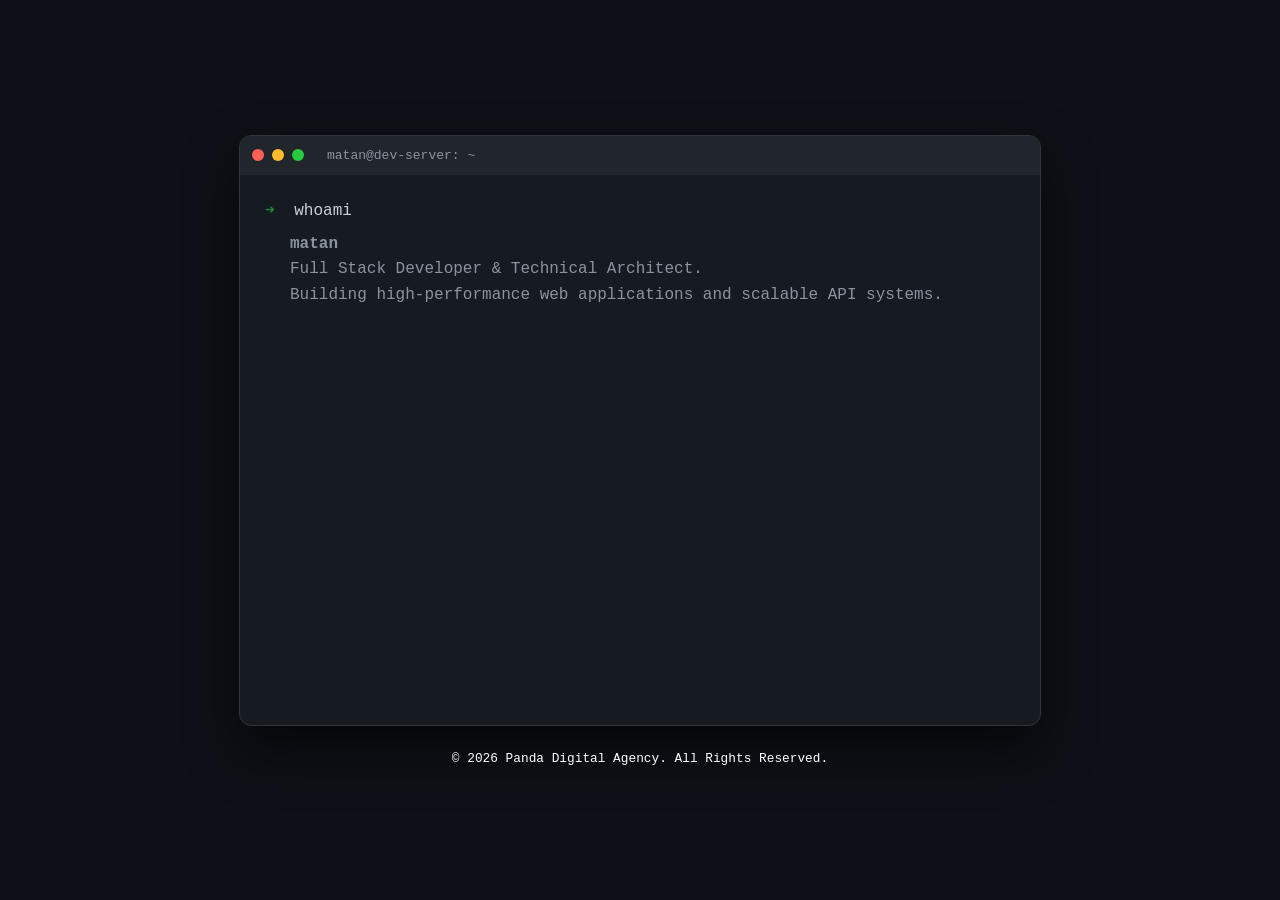
==== commit 45ea4ed0: "Remove broken hidden admin link until secure admin is deployed" ====
--- a/index.html
+++ b/index.html
@@ -36,7 +36,7 @@
     
     <div class="copyright">
         © 2026 Panda Digital Agency. All Rights Reserved. 
-        <a href="admin.html" style="text-decoration:none; opacity:0.1; font-size:14px;">🐼</a>
+        
     </div>
 
 <script>
